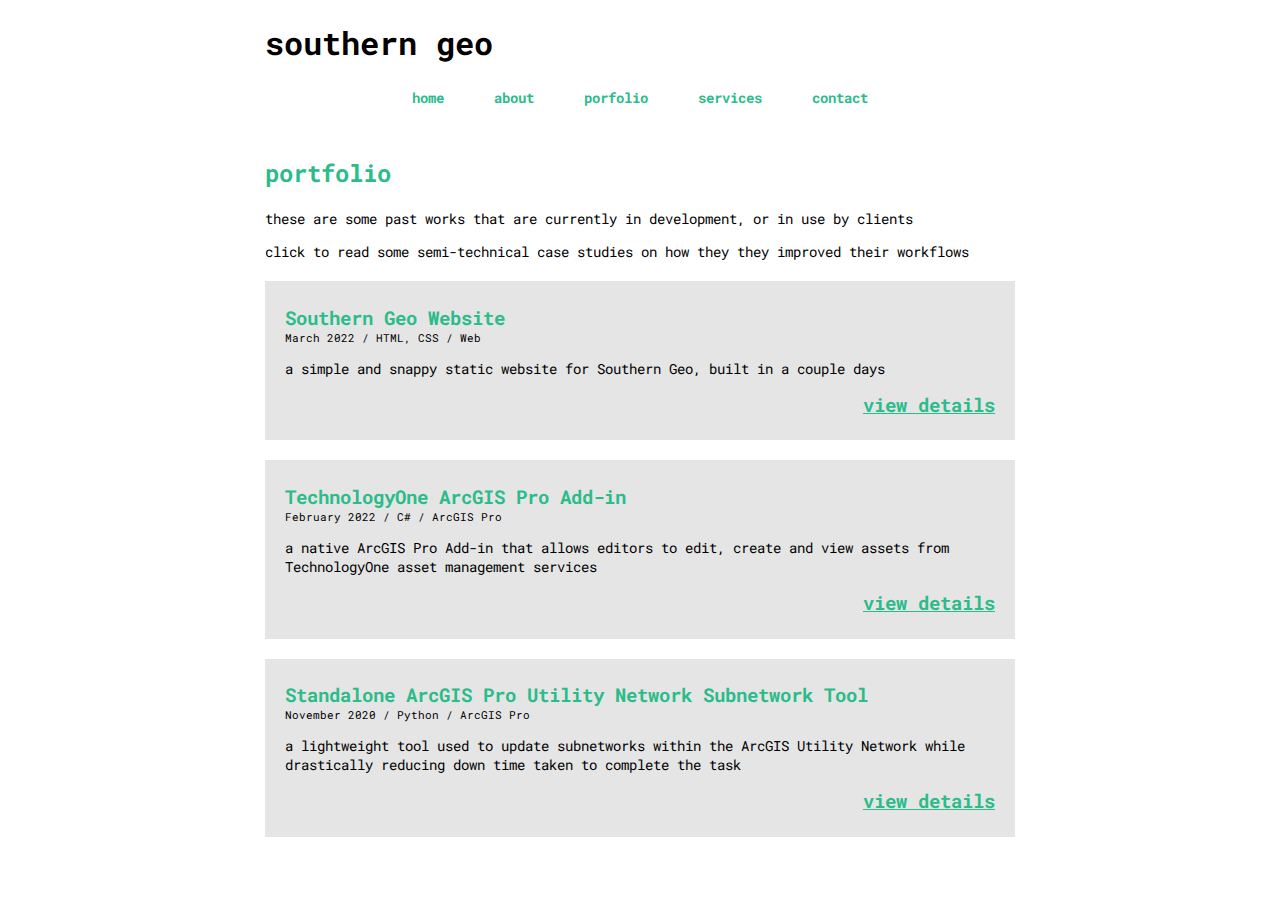
==== portfolio/index.html @ 303ba69a "Update" ====
<!DOCTYPE html>
<html>
<head>
  <title>southern geo - portfolio</title>
  <link rel="stylesheet" href="../style.css">
  <meta name="viewport" content="width=device-width, initial-scale=1.0">
  <link rel="preconnect" href="https://fonts.googleapis.com">
  <link rel="preconnect" href="https://fonts.gstatic.com" crossorigin>
  <link href="https://fonts.googleapis.com/css2?family=Roboto+Mono:wght@400;700&display=swap" rel="stylesheet">
</head>
<body>
  <!--<object data="img/logo-black.svg"></object>-->
  <h1>southern geo</h1>
  <div class="nav">
    <li><a href="/index.html">home</a></li>
    <li><a href="/about.html">about</a></li>
    <li><a href="/portfolio">porfolio</a></li>
    <li><a href="/services.html">services</a></li>
    <li><a href="/contact.html">contact</a></li>
  </div>
  <div>
    <h2>portfolio</h2>
    <p>these are some past works that are currently in development, or in use by clients</p>
    <p>click to read some semi-technical case studies on how they they improved their workflows</p>
  </div>
  <div class="section">
    <h3 class="section-header">Southern Geo Website</h3>
    <p class="section-meta">March 2022 / HTML, CSS / Web</p>
    <p>a simple and snappy static website for Southern Geo, built in a couple days</p>
    <h3 class="button-right"><a href="/portfolio/sg_website">view details</a></h3>
  </div>
  <div class="section">
    <h3 class="section-header">TechnologyOne ArcGIS Pro Add-in</h3>
    <p class="section-meta">February 2022 / C# / ArcGIS Pro</p>
    <p>a native ArcGIS Pro Add-in that allows editors to edit, create and view assets from TechnologyOne asset management services</p>
    <h3 class="button-right"><a href="/portfolio/assetsync_addin">view details</a></h3>
  </div>
  <div class="section">
    <h3 class="section-header">Standalone ArcGIS Pro Utility Network Subnetwork Tool</h3>
    <p class="section-meta">November 2020 / Python / ArcGIS Pro</p>
    <p>a lightweight tool used to update subnetworks within the ArcGIS Utility Network while drastically reducing down time taken to complete the task</p>
    <h3 class="button-right"><a href="/portfolio/subnet_tool">view details</a></h3>
  </div>
</body>
</html>
---- style.css ----
* {
    font-family: 'Roboto Mono', monospace;
}

body {
    max-width: 750px;
    margin: auto;
}

p {
  font-size: 14px;
}

a {
  color: #2bbc8a
}

h1 {
    font-weight: bold;
}

h2 {
  color: #2bbc8a;
}

h3 {
  color: #2bbc8a;
}

li {
  font-size: 14px;
}

hr {
  margin-top: 10px;
  max-width: 600px;
}

object {
    margin-top: 50px;
    max-width: 200px;
}

.nav {
    list-style: none;
    text-align: center;
    margin-bottom: 50px;
}

.nav li {
    list-style: none;
    display: inline-block;
    margin: 0 20px 0 20px;
}

.nav a {
    font-weight: bold;
    text-decoration: none;
    color: #2bbc8a;
}

.section {
  margin: 20px 0px 20px 0px;
  padding: 5px 20px 5px 20px;
  background-color: #E5E5E5
}

.section-header {
  margin-bottom: 0px;
}
.section-meta {
  font-size: 11px;
  margin: 0;
}

.button-right {
  text-align: right;
  color: #ffffff;
  margin-top: 0px;
  padding: 0;
}

.footer {
    position: fixed;
    left: 50px;
    bottom: 50px;
    text-align: center;
}
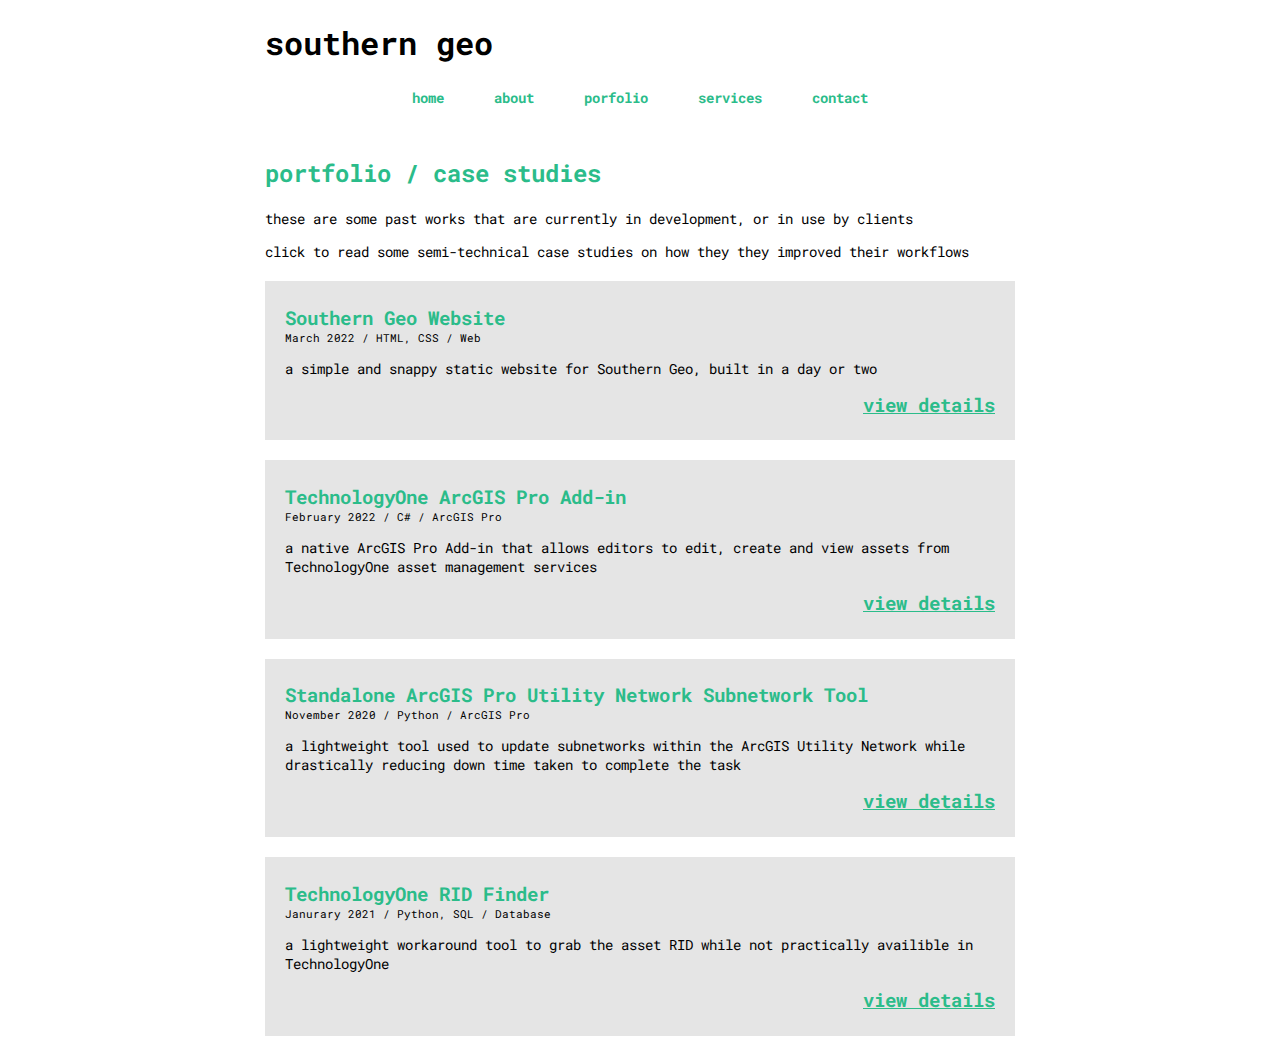
==== commit 9f7648b7: "Update" ====
--- a/portfolio/index.html
+++ b/portfolio/index.html
@@ -19,14 +19,14 @@
     <li><a href="/contact.html">contact</a></li>
   </div>
   <div>
-    <h2>portfolio</h2>
+    <h2>portfolio / case studies</h2>
     <p>these are some past works that are currently in development, or in use by clients</p>
     <p>click to read some semi-technical case studies on how they they improved their workflows</p>
   </div>
   <div class="section">
     <h3 class="section-header">Southern Geo Website</h3>
     <p class="section-meta">March 2022 / HTML, CSS / Web</p>
-    <p>a simple and snappy static website for Southern Geo, built in a couple days</p>
+    <p>a simple and snappy static website for Southern Geo, built in a day or two</p>
     <h3 class="button-right"><a href="/portfolio/sg_website">view details</a></h3>
   </div>
   <div class="section">
@@ -41,5 +41,11 @@
     <p>a lightweight tool used to update subnetworks within the ArcGIS Utility Network while drastically reducing down time taken to complete the task</p>
     <h3 class="button-right"><a href="/portfolio/subnet_tool">view details</a></h3>
   </div>
+  <div class="section">
+    <h3 class="section-header">TechnologyOne RID Finder</h3>
+    <p class="section-meta">Janurary 2021 / Python, SQL / Database</p>
+    <p>a lightweight workaround tool to grab the asset RID while not practically availible in TechnologyOne</p>
+    <h3 class="button-right"><a href="/portfolio/rid_tool">view details</a></h3>
+  </div>
 </body>
 </html>
--- a/style.css
+++ b/style.css
@@ -5,6 +5,7 @@
 body {
     max-width: 750px;
     margin: auto;
+    padding: 0px 10px 0px 10px;
 }
 
 p {
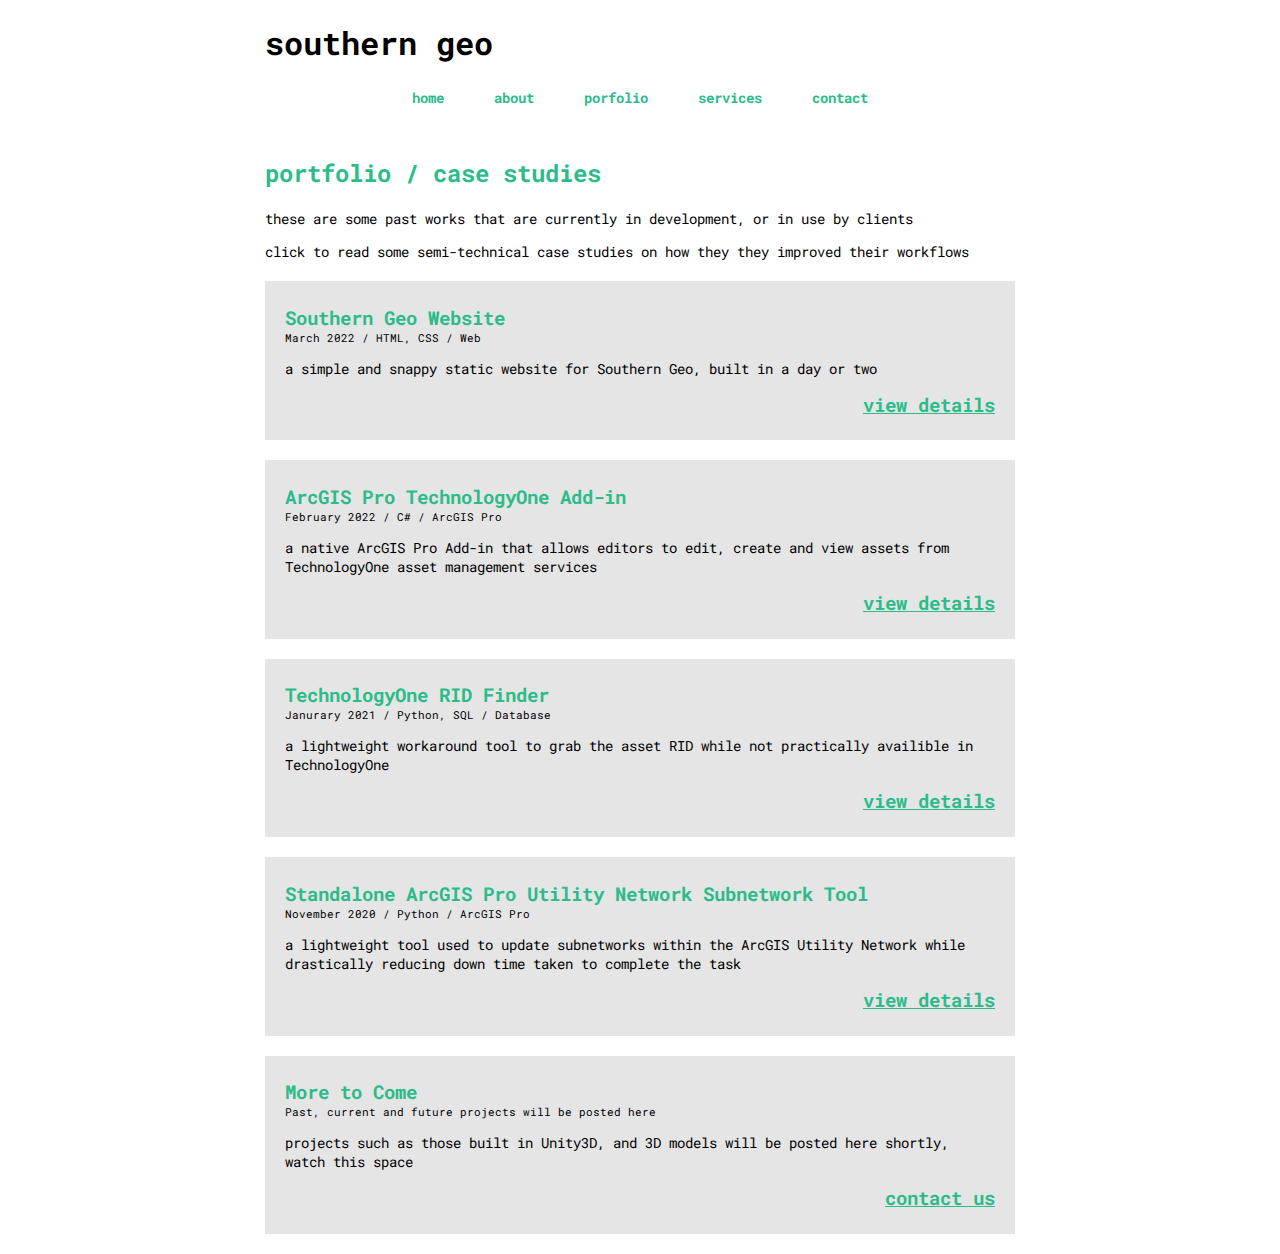
==== commit 5454e94c: "Update content" ====
--- a/portfolio/index.html
+++ b/portfolio/index.html
@@ -30,10 +30,16 @@
     <h3 class="button-right"><a href="/portfolio/sg_website">view details</a></h3>
   </div>
   <div class="section">
-    <h3 class="section-header">TechnologyOne ArcGIS Pro Add-in</h3>
+    <h3 class="section-header">ArcGIS Pro TechnologyOne Add-in</h3>
     <p class="section-meta">February 2022 / C# / ArcGIS Pro</p>
     <p>a native ArcGIS Pro Add-in that allows editors to edit, create and view assets from TechnologyOne asset management services</p>
     <h3 class="button-right"><a href="/portfolio/assetsync_addin">view details</a></h3>
+  </div>
+  <div class="section">
+    <h3 class="section-header">TechnologyOne RID Finder</h3>
+    <p class="section-meta">Janurary 2021 / Python, SQL / Database</p>
+    <p>a lightweight workaround tool to grab the asset RID while not practically availible in TechnologyOne</p>
+    <h3 class="button-right"><a href="/portfolio/rid_tool">view details</a></h3>
   </div>
   <div class="section">
     <h3 class="section-header">Standalone ArcGIS Pro Utility Network Subnetwork Tool</h3>
@@ -42,10 +48,10 @@
     <h3 class="button-right"><a href="/portfolio/subnet_tool">view details</a></h3>
   </div>
   <div class="section">
-    <h3 class="section-header">TechnologyOne RID Finder</h3>
-    <p class="section-meta">Janurary 2021 / Python, SQL / Database</p>
-    <p>a lightweight workaround tool to grab the asset RID while not practically availible in TechnologyOne</p>
-    <h3 class="button-right"><a href="/portfolio/rid_tool">view details</a></h3>
+    <h3 class="section-header">More to Come</h3>
+    <p class="section-meta">Past, current and future projects will be posted here</p>
+    <p>projects such as those built in Unity3D, and 3D models will be posted here shortly, watch this space</p>
+    <h3 class="button-right"><a href="/contact.html">contact us</a></h3>
   </div>
 </body>
 </html>
